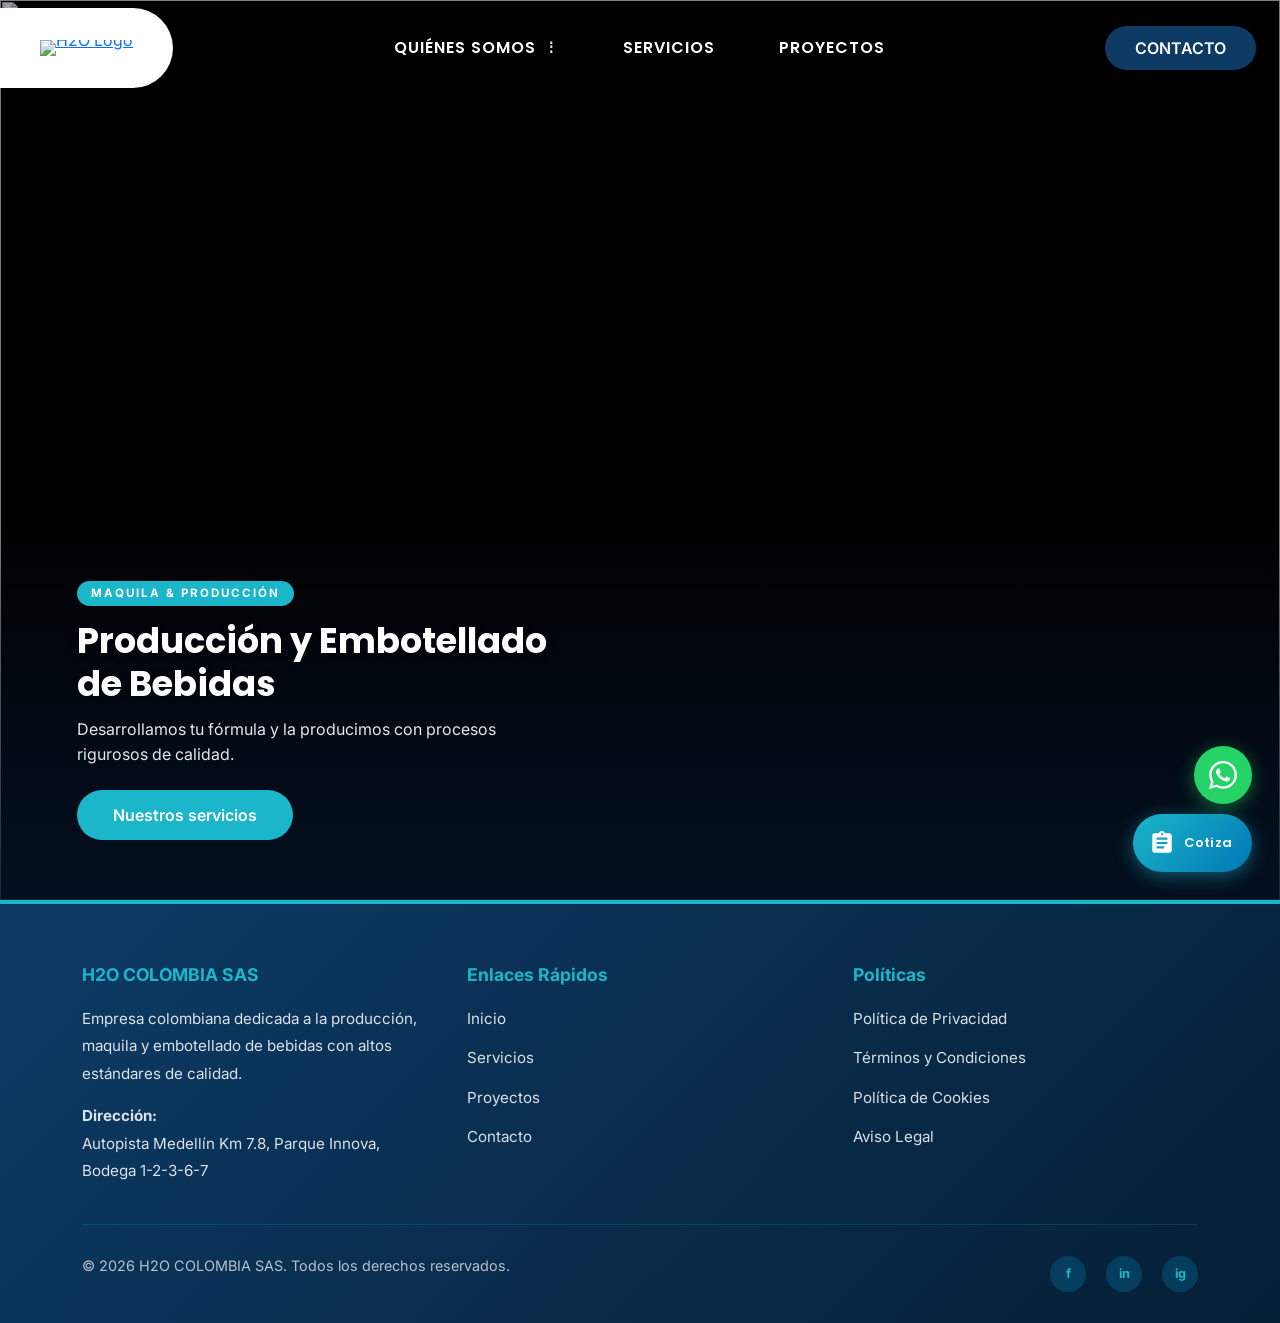
==== index.html @ ef4fa3f8 "NuevoFormulario" ====
<!DOCTYPE html>
    <html lang="es">
    <head>
    <meta charset="UTF-8">
    <meta name="google-site-verification" content="_k3hJYTYtos902-FLUmOhyqAnRUKp_VlOK0LTR_2Ji8" />
    <meta name="viewport" content="width=device-width, initial-scale=1.0">
    <title>H2O COLOMBIA SAS</title>

    <link href="https://fonts.googleapis.com/css2?family=Poppins:wght@500;600;700&family=Inter:wght@400;500&display=swap" rel="stylesheet"> 
    <!-- Bootstrap -->
    <link href="https://cdn.jsdelivr.net/npm/bootstrap@5.3.2/dist/css/bootstrap.min.css" rel="stylesheet">

    <!-- CSS -->
    <link rel="icon" type="image/png" href="https://res.cloudinary.com/daib0eknj/image/upload/q_auto/f_auto/v1770840245/Logo_H2O_st7uih.png">
    <link rel="stylesheet" href="/css/style.css">
    </head>

    <body>

    <!-- NAVBAR -->
    <nav class="navbar navbar-expand-lg custom-navbar fixed-top">
    <div class="container-fluid px-0">

        <!-- Logo cápsula -->
        <div class="logo-container">
        <a href="/" style="line-height:0;display:block;"><img src="https://res.cloudinary.com/daib0eknj/image/upload/v1770840245/Logo_H2O_st7uih.png" alt="H2O Logo"></a>
        </div>

        <!-- Botón responsive -->
        <button class="navbar-toggler me-3" type="button" data-bs-toggle="collapse" data-bs-target="#menu">
        <span class="navbar-toggler-icon"></span>
        </button>

        <!-- Menú -->
        <div class="collapse navbar-collapse justify-content-center" id="menu">
        <ul class="navbar-nav gap-lg-5 text-center">
                        <li class="nav-item dropdown-custom">
                            <button class="nav-link qs-btn" type="button" aria-expanded="false" aria-haspopup="true">
                                QUIÉNES SOMOS <span class="dots">⋮</span>
                            </button>
                            <div class="qs-menu" role="menu" aria-label="Quiénes somos">
                                <a class="qs-item" href="/marco-estrategico/">Marco estratégico</a>
                                <a class="qs-item" href="/nuestra-trayectoria/">Nuestra trayectoria</a>
                                <a class="qs-item" href="/compromiso/">Compromiso</a>
                            </div>
                        </li>
            <li class="nav-item"><a class="nav-link" href="/servicios/">SERVICIOS</a></li>
            <li class="nav-item"><a class="nav-link" href="/proyectos/">PROYECTOS</a></li>
        </ul>
        </div>

        <!-- Contacto -->
        <div class="contact-btn d-none d-lg-block me-4">
        <a href="/contacto/" class="btn-contact">CONTACTO</a>
        </div>

    </div>
    </nav>


    <!-- HERO CAROUSEL -->
    <section class="hero-section">

    <div id="heroCarousel" class="carousel slide carousel-fade" data-bs-ride="carousel" data-bs-interval="5000">

        <div class="carousel-inner">

        <div class="carousel-item active">
            <img src="https://res.cloudinary.com/daib0eknj/image/upload/v1778880123/ChatGPT_Image_15_may_2026_16_21_43_mdwfsi.png" class="d-block w-100 hero-img">
            <div class="hero-caption">
            <span class="hero-tag">Maquila & Producción</span>
            <h1>Producción y Embotellado<br>de Bebidas</h1>
            <p>Desarrollamos tu fórmula y la producimos con procesos rigurosos de calidad.</p>
            <a href="/servicios/" class="btn btn-h2o">Nuestros servicios</a>
            </div>
        </div>

        <div class="carousel-item">
            <img src="https://res.cloudinary.com/daib0eknj/image/upload/v1778708053/WhatsApp_Image_2026-05-13_at_3.13.47_PM_schtsa.jpg" class="d-block w-100 hero-img">
            <div class="hero-caption">
            <span class="hero-tag">Tecnología</span>
            <h1>Líneas de Producción<br>de Alto Rendimiento</h1>
            <p>Capacidad instalada para atender desde pequeñas marcas hasta grandes volúmenes.</p>
            <a href="/nuestra-trayectoria/" class="btn btn-h2o">Nuestra trayectoria</a>
            </div>
        </div>

        <div class="carousel-item"> 
            <img src="https://res.cloudinary.com/daib0eknj/image/upload/v1778879758/c2b9a38d-c397-46b4-b1f8-a9798da476d7.png" class="d-block w-100 hero-img">
            <div class="hero-caption">
            <span class="hero-tag">Tu Marca</span>
            <h1>Etiqueta Final,<br>Entrega Completa</h1>
            <p>Tu bebida lista para el mercado: formulada, producida y empacada bajo tu marca.</p>
            <a href="/contacto/" class="btn btn-h2o">Contáctanos</a>
            </div>
        </div>

        </div>
    </div>

    </section>

<!-- Footer -->
<footer class="footer">
  <div class="container">
    <div class="footer-content">
      <!-- Columna 1: Sobre nosotros -->
      <div class="footer-section">
        <h4>H2O COLOMBIA SAS</h4>
        <p>Empresa colombiana dedicada a la producción, maquila y embotellado de bebidas con altos estándares de calidad.</p>
        <p style="margin-top: 15px;">
          <strong>Dirección:</strong><br>
          Autopista Medellín Km 7.8, Parque Innova, Bodega 1-2-3-6-7
        </p>
      </div>

      <!-- Columna 2: Enlaces Rápidos -->
      <div class="footer-section">
        <h4>Enlaces Rápidos</h4>
        <ul class="footer-links">
          <li><a href="/">Inicio</a></li>
          <li><a href="/servicios/">Servicios</a></li>
          <li><a href="/proyectos/">Proyectos</a></li>
          <li><a href="/contacto/">Contacto</a></li>
        </ul>
      </div>

      <!-- Columna 3: Políticas -->
      <div class="footer-section">
        <h4>Políticas</h4>
        <ul class="footer-links">
          <li><a href="#">Política de Privacidad</a></li>
          <li><a href="#">Términos y Condiciones</a></li>
          <li><a href="#">Política de Cookies</a></li>
          <li><a href="#">Aviso Legal</a></li>
        </ul>
      </div>
    </div>

    <!-- Footer Bottom -->
    <div class="footer-bottom">
      <p class="footer-copyright">
        © 2026 H2O COLOMBIA SAS. Todos los derechos reservados.
      </p>
      <div class="footer-social">
        <a href="#" class="social-icon" title="Facebook">f</a>
        <a href="#" class="social-icon" title="LinkedIn">in</a>
        <a href="#" class="social-icon" title="Instagram">ig</a>
      </div>
    </div>
  </div>
</footer>

    <!-- Bootstrap JS -->
    <script src="https://cdn.jsdelivr.net/npm/bootstrap@5.3.2/dist/js/bootstrap.bundle.min.js"></script>

    <!-- Site JS -->
    <script src="/js/scripts.js"></script>

    <!-- Scroll efecto navbar -->
    <script>
    window.addEventListener("scroll", function() {
    let navbar = document.querySelector(".custom-navbar");
    if (window.scrollY > 50) {
        navbar.classList.add("scrolled");
    } else {
        navbar.classList.remove("scrolled");
    }
    });
    </script>

    <!-- Formulario Flotante -->
    <a href="https://forms.gle/SutLKqaN5r3mt473A" class="form-float" target="_blank" rel="noopener noreferrer" title="Formulario de Requisición de Fabricación">
      <svg xmlns="http://www.w3.org/2000/svg" viewBox="0 0 24 24" fill="white" width="26" height="26">
        <path d="M19 3h-4.18C14.4 1.84 13.3 1 12 1s-2.4.84-2.82 2H5c-1.1 0-2 .9-2 2v14c0 1.1.9 2 2 2h14c1.1 0 2-.9 2-2V5c0-1.1-.9-2-2-2zm-7 0c.55 0 1 .45 1 1s-.45 1-1 1-1-.45-1-1 .45-1 1-1zm2 14H7v-2h7v2zm3-4H7v-2h10v2zm0-4H7V7h10v2z"/>
      </svg>
      <span class="form-float-text">Cotiza</span>
    </a>

    <!-- WhatsApp Flotante -->
    <a href="https://wa.me/573232251350" class="whatsapp-float" target="_blank" rel="noopener noreferrer" title="Escríbenos por WhatsApp">
      <svg xmlns="http://www.w3.org/2000/svg" viewBox="0 0 24 24" fill="white" width="28" height="28">
        <path d="M17.472 14.382c-.297-.149-1.758-.867-2.03-.967-.273-.099-.471-.148-.67.15-.197.297-.767.966-.94 1.164-.173.199-.347.223-.644.075-.297-.15-1.255-.463-2.39-1.475-.883-.788-1.48-1.761-1.653-2.059-.173-.297-.018-.458.13-.606.134-.133.298-.347.446-.52.149-.174.198-.298.298-.497.099-.198.05-.371-.025-.52-.075-.149-.669-1.612-.916-2.207-.242-.579-.487-.5-.669-.51-.173-.008-.371-.01-.57-.01-.198 0-.52.074-.792.372-.272.297-1.04 1.016-1.04 2.479 0 1.462 1.065 2.875 1.213 3.074.149.198 2.096 3.2 5.077 4.487.709.306 1.262.489 1.694.625.712.227 1.36.195 1.871.118.571-.085 1.758-.719 2.006-1.413.248-.694.248-1.289.173-1.413-.074-.124-.272-.198-.57-.347m-5.421 7.403h-.004a9.87 9.87 0 01-5.031-1.378l-.361-.214-3.741.982.998-3.648-.235-.374a9.86 9.86 0 01-1.51-5.26c.001-5.45 4.436-9.884 9.888-9.884 2.64 0 5.122 1.03 6.988 2.898a9.825 9.825 0 012.893 6.994c-.003 5.45-4.437 9.884-9.885 9.884m8.413-18.297A11.815 11.815 0 0012.05 0C5.495 0 .16 5.335.157 11.892c0 2.096.547 4.142 1.588 5.945L.057 24l6.305-1.654a11.882 11.882 0 005.683 1.448h.005c6.554 0 11.89-5.335 11.893-11.893a11.821 11.821 0 00-3.48-8.413Z"/>
      </svg>
    </a>

    </body>
    </html>
---- css/style.css ----
/* ============================= */
/* 🎨 VARIABLES DE MARCA */
/* ============================= */
:root {
    --primary: #1BB6C9;      /* Turquesa H2O */
    --primary-dark: #0077B6; /* Hover turquesa */
    --secondary: #0D3B66;    /* Azul corporativo */
    --light-bg: #F4F7F9;     /* Fondo claro */
    --white: #FFFFFF;
}


/* ============================= */
/* GENERAL */
/* ============================= */
body {
    margin: 0;
    font-family: 'Inter', sans-serif;
    background-color: var(--white);
    color: var(--secondary);
}

h1, h2, h3, .nav-link, .qs-btn {
    font-family: 'Poppins', sans-serif;
}

/* ============================= */
/* NAVBAR */
/* ============================= */
.custom-navbar {
    background: transparent;
    transition: 0.4s ease;
}

.custom-navbar.scrolled {
    background: rgba(13, 59, 102, 0.95); /* Azul corporativo */
}

.navbar-toggler {
    border-color: rgba(255, 255, 255, 0.8);
}

.navbar-toggler-icon {
    background-image: url("data:image/svg+xml;charset=utf8,%3Csvg viewBox='0 0 30 30' xmlns='http://www.w3.org/2000/svg'%3E%3Cpath stroke='rgba(255,255,255,1)' stroke-width='2' stroke-linecap='round' stroke-miterlimit='10' d='M4 7h22M4 15h22M4 23h22'/%3E%3C/svg%3E");
}

@media (max-width: 991.98px) {
    /* Fondo solo cuando el menú está abierto */
    .custom-navbar:has(.navbar-collapse.show) {
        background: rgba(13, 59, 102, 0.95);
    }

    /* Contenido del menú desplegable siempre oscuro al mostrarse */
    .navbar-collapse.show {
        background: rgba(13, 59, 102, 0.95);
    }

    /* Links equitativos en móvil */
    .nav-link,
    .qs-btn {
        font-size: 0.82rem !important;
        letter-spacing: 0.5px;
        padding: 0.6rem 1rem !important;
        height: auto;
        line-height: 1.5;
        text-align: center;
        justify-content: center;
    }

    .qs-item {
        font-size: 0.82rem;
        padding: 10px 18px;
    }
}

/* ============================= */
/* LOGO cápsula */
/* ============================= */
.logo-container {
    background: var(--white);
    padding: 12px 40px;
    border-radius: 0 70px 70px 0;
    display: flex;
    align-items: center;
    height: 80px;
    box-shadow: 0 4px 12px rgba(0,0,0,0.08);
}

.logo-container img {
    height: 50px;
}

/* ============================= */
/* LINKS */
/* ============================= */
.nav-link {
    color: var(--white) !important;
    font-weight: 600;
    letter-spacing: 1px;
    transition: 0.3s;
    position: relative;
}

/* Línea animada debajo */
.nav-link::after {
    content: "";
    position: absolute;
    width: 0%;
    height: 2px;
    left: 0;
    bottom: -5px;
    background-color: var(--primary);
    transition: 0.3s;
}

.nav-link:hover::after {
    width: 100%;
}

.nav-link:hover {
    color: var(--primary) !important;
}

/* ============================= */
/* QUIÉNES SOMOS - Dropdown */
/* ============================= */
.dropdown-custom {
    position: relative;
}

.qs-btn {
    background: transparent;
    border: none;
    color: var(--white);
    font-weight: 600;
    letter-spacing: 1px;
    cursor: pointer;
    padding: 0.25rem 0.5rem;
    display: inline-flex;
    align-items: center;
    gap: 0.5rem;
    /* Ajuste para igualar altura y padding de .nav-link */
    padding: 0.5rem 1rem;
    height: 40px;
    font-size: 1rem;
    line-height: 1.5;
    vertical-align: middle;
}

.qs-btn:focus {
    outline: none;
}

.dots {
    font-size: 0.9rem;
    opacity: 0.9;
}

.qs-menu {
    position: absolute;
    top: calc(100% + 10px);
    left: 0;
    min-width: 220px;
    background: linear-gradient(180deg,var(--primary),var(--primary-dark));
    border-radius: 12px;
    padding: 12px 0;
    box-shadow: 0 6px 18px rgba(0,0,0,0.25);
    display: none;
    z-index: 1200;
}

.qs-menu.show {
    display: block;
}

.qs-item {
    display: block;
    color: var(--white);
    padding: 12px 22px;
    text-decoration: none;
    font-weight: 600;
}



.qs-item + .qs-item {
    border-top: 1px solid rgba(255,255,255,0.08);
}

.qs-item:hover {
    background: rgba(0,0,0,0.15);
}

.qs-item:active, 
.qs-item.active {
    background: var(--secondary);
    border-radius: 8px;
}

/* ============================= */
/* BOTÓN CONTACTO */
/* ============================= */
.btn-contact {
    background-color: var(--secondary);
    color: var(--white);
    padding: 12px 30px;
    font-weight: 600;
    text-decoration: none;
    border-radius: 30px;
    transition: background-color 0.3s, transform 0.3s ease, box-shadow 0.3s ease;
    position: relative;
    overflow: hidden;
}

.btn-contact:hover {
    background-color: var(--primary);
    color: var(--white);
    transform: translateY(-3px);
    box-shadow: 0 10px 26px rgba(27, 182, 201, 0.35);
}

/* ============================= */
/* HERO */
/* ============================= */
.hero-section {
    position: relative;
    height: 100vh;
    background-color: #000;
    overflow: hidden;
}

.carousel,
.carousel-inner,
.carousel-item {
    height: 100vh;
}

.hero-img {
    height: 100vh;
    object-fit: cover;
    display: block;
    filter: brightness(0.65);
}

/* Caption por slide */
.hero-caption {
    position: absolute;
    bottom: 0;
    left: 0;
    width: 100%;
    padding: 60px 6% 60px;
    background: linear-gradient(to top, rgba(5,20,40,0.80) 0%, rgba(5,20,40,0.30) 70%, transparent 100%);
    z-index: 5;
    color: #fff;
}

.hero-caption .hero-tag {
    display: inline-block;
    background: var(--primary);
    color: #fff;
    font-size: 0.72rem;
    font-weight: 700;
    letter-spacing: 2px;
    text-transform: uppercase;
    padding: 4px 14px;
    border-radius: 20px;
    margin-bottom: 14px;
}

.hero-caption h1 {
    font-size: 2.2rem;
    font-weight: 700;
    line-height: 1.2;
    max-width: 560px;
    margin-bottom: 12px;
    text-shadow: 0 2px 8px rgba(0,0,0,0.3);
}

.hero-caption p {
    font-size: 1rem;
    max-width: 460px;
    opacity: 0.9;
    margin-bottom: 22px;
    line-height: 1.6;
}

/* ============================= */
/* FOOTER */
/* ============================= */
.footer {
    background: linear-gradient(135deg, #0d3b66 0%, #051f35 100%);
    color: white;
    padding: 60px 0 30px;
    border-top: 4px solid var(--primary);
}

.footer-content {
    display: grid;
    grid-template-columns: repeat(3, 1fr);
    gap: 40px;
    margin-bottom: 40px;
}

.footer-section h4 {
    color: var(--primary);
    font-size: 1.1rem;
    margin-bottom: 20px;
    font-weight: 700;
}

.footer-section p,
.footer-section a {
    color: rgba(255,255,255,0.85);
    font-size: 0.95rem;
    line-height: 1.8;
    margin: 0;
}

.footer-section a {
    text-decoration: none;
    transition: all 0.3s ease;
    display: inline-block;
}

.footer-section a:hover {
    color: var(--primary);
    padding-left: 4px;
}

.footer-links {
    list-style: none;
    padding: 0;
    margin: 0;
}

.footer-links li {
    margin-bottom: 12px;
}

.footer-bottom {
    border-top: 1px solid rgba(0,168,232,0.2);
    padding-top: 30px;
    display: flex;
    justify-content: space-between;
    align-items: center;
    flex-wrap: wrap;
    gap: 20px;
}

.footer-copyright {
    color: rgba(255,255,255,0.7);
    font-size: 0.9rem;
}

.footer-social {
    display: flex;
    gap: 20px;
}

.social-icon {
    width: 36px;
    height: 36px;
    background: rgba(0,168,232,0.2);
    border-radius: 50%;
    display: flex;
    align-items: center;
    justify-content: center;
    color: var(--primary);
    text-decoration: none;
    transition: all 0.3s ease;
    font-size: 0.8rem;
    font-weight: bold;
}

.social-icon:hover {
    background: var(--primary);
    color: white;
    transform: translateY(-2px);
}

/* ============================= */
/* BOTÓN HERO */
/* ============================= */
.btn-h2o {
    background-color: var(--primary);
    color: var(--white);
    padding: 12px 35px;
    border-radius: 30px;
    font-weight: 600;
    transition: background-color 0.3s, transform 0.3s ease, box-shadow 0.3s ease;
    position: relative;
    overflow: hidden;
}

.btn-h2o::after {
    content: '';
    position: absolute;
    top: 0; left: -75%;
    width: 50%; height: 100%;
    background: linear-gradient(120deg, transparent, rgba(255,255,255,0.30), transparent);
    transform: skewX(-20deg);
    transition: left 0.6s ease;
    pointer-events: none;
}

.btn-h2o:hover {
    background-color: var(--primary-dark);
    color: var(--white);
    transform: translateY(-3px);
    box-shadow: 0 10px 26px rgba(27, 182, 201, 0.45);
}

.btn-h2o:hover::after { left: 140%; }

/* ============================= */
/* RESPONSIVE */
/* ============================= */
@media (max-width: 992px) {

    .logo-container {
        padding: 10px 20px;
        height: 70px;
        border-radius: 0 50px 50px 0;
    }

    .logo-container img {
        height: 40px;
    }

    .contact-btn {
        display: none;
    }

    .hero-caption h1 {
        font-size: 1.5rem;
    }

    .hero-caption p {
        font-size: 0.9rem;
    }

    .hero-caption {
        padding: 40px 5% 40px;
    }
}

/* Footer responsive */
@media (max-width: 992px) {
    .footer-content {
        grid-template-columns: repeat(2, 1fr);
    }
}
@media (max-width: 768px) {
    .footer-content {
        grid-template-columns: 1fr;
        gap: 30px;
    }
    .footer-bottom {
        flex-direction: column;
        align-items: center;
        text-align: center;
    }
}

/* ============================= */
/* PRODUCTOS - CARDS Y CARRUSEL */
/* ============================= */
.product-card {
    border: none;
    border-radius: 12px;
    overflow: hidden;
    box-shadow: 0 6px 18px rgba(13,59,102,0.05);
    transition: transform 0.12s ease, box-shadow 0.12s ease;
    margin-bottom: 14px;
    background: white;
}
.product-card:hover {
    transform: translateY(-3px);
    box-shadow: 0 10px 22px rgba(13,59,102,0.07);
}

/* Product carousel image: contain to avoid cropping, balanced height */
.product-carousel .carousel-item {
    display: flex;
    align-items: center;
    justify-content: center;
    background: #fff;
}
.product-carousel .carousel-item img {
    width: auto;
    max-width: 100%;
    height: 220px; /* larger product image to improve balance */
    object-fit: contain;
    display: block;
}

/* Layout: logo left, product right (balanced) */
.product-card .row {
    align-items: center;
}

/* Ensure product carousels don't inherit full-page carousel height */
.product-carousel,
.product-carousel .carousel-inner,
.product-carousel .carousel-item {
    height: auto !important;
}

.product-logo {
    display: flex;
    align-items: center;
    justify-content: center;
    padding: 12px 8px;
    background: linear-gradient(180deg, rgba(255,255,255,1), rgba(245,248,250,1));
    min-height: 240px;
}
.product-logo img {
    width: auto;
    max-width: 95%; /* leave space so logo doesn't get cut off */
    height: 160px; /* smaller so landscape logos fit without cropping */
    object-fit: contain;
}

.product-info {
    position: relative;
    padding: 0;
}

/* Badges: display below carousel instead of overlay */
.carousel-badges {
    display: flex;
    gap: 8px;
    align-items: center;
    margin: 8px 0 6px 0; /* place below carousel */
    justify-content: flex-start;
}
.carousel-badge {
    background: rgba(0,0,0,0.56);
    color: #fff;
    padding: 6px 10px;
    border-radius: 6px;
    font-size: 0.78rem;
    font-weight: 700;
}

/* Reserve space so cards align nicely */
.product-info .product-carousel {
    min-height: 240px; /* reserve more space for larger images */
}

.product-carousel .carousel-inner {
    border-left: none;
}

.product-body {
    padding: 8px 10px 12px 10px;
}

.product-title {
    font-weight: 700;
    color: var(--secondary);
    margin-bottom: 4px;
    font-size: 1rem;
}
.product-desc {
    font-size: 0.88rem;
    color: rgba(13,59,102,0.75);
    margin-bottom: 6px;
}
.badge-flavor {
    background: var(--primary);
    color: white;
    font-weight: 600;
    border-radius: 999px;
    padding: 4px 10px;
    font-size: 0.8rem;
}

@media (max-width: 576px) {
    .product-carousel .carousel-item img {
        height: 160px;
    }
}

/* ============================= */
/* WHATSAPP FLOTANTE */
/* ============================= */
.whatsapp-float {
    position: fixed;
    bottom: 96px;
    right: 28px;
    width: 58px;
    height: 58px;
    background-color: #25D366;
    border-radius: 50%;
    display: flex;
    align-items: center;
    justify-content: center;
    box-shadow: 0 4px 18px rgba(37, 211, 102, 0.45);
    z-index: 9999;
    transition: transform 0.2s ease, box-shadow 0.2s ease;
    text-decoration: none;
}

.whatsapp-float:hover {
    transform: scale(1.12);
    box-shadow: 0 6px 24px rgba(37, 211, 102, 0.6);
}

/* ============================= */
/* FORMULARIO FLOTANTE           */
/* ============================= */
.form-float {
    position: fixed;
    bottom: 28px;
    right: 28px;
    background: linear-gradient(135deg, #1BB6C9 0%, #0077B6 100%);
    border-radius: 50px;
    display: flex;
    align-items: center;
    justify-content: flex-start;
    height: 58px;
    width: auto;
    padding: 0 20px 0 16px;
    white-space: nowrap;
    box-shadow: 0 4px 18px rgba(27, 182, 201, 0.45);
    z-index: 9999;
    transition: box-shadow 0.2s ease, transform 0.2s ease;
    text-decoration: none;
    color: #fff;
}

.form-float svg {
    flex-shrink: 0;
}

.form-float-text {
    font-family: 'Poppins', sans-serif;
    font-size: 13px;
    font-weight: 600;
    white-space: nowrap;
    letter-spacing: 0.2px;
    margin-left: 9px;
    opacity: 1;
}

.form-float:hover {
    box-shadow: 0 6px 24px rgba(27, 182, 201, 0.6);
    transform: scale(1.04);
    color: #fff;
    text-decoration: none;
}


/* ========================================= */
/* SCROLL REVEAL — animaciones de entrada    */
/* ========================================= */

.reveal {
    opacity: 0;
    transform: translateY(56px);
    transition: opacity 1.0s cubic-bezier(0.22, 0.61, 0.36, 1),
                transform 1.0s cubic-bezier(0.22, 0.61, 0.36, 1);
    will-change: opacity, transform;
}

.reveal.reveal-left  { transform: translateX(-64px); }
.reveal.reveal-right { transform: translateX(64px);  }
.reveal.reveal-scale { transform: scale(0.88) translateY(28px); }

.reveal.visible {
    opacity: 1;
    transform: none;
}

/* ── Hover en estadísticas (aplica a todas las páginas) ── */
.stat-item {
    cursor: default;
    transition: transform 0.3s ease;
}
.stat-item:hover { transform: translateY(-8px); }
.stat-item h4 { transition: color 0.3s ease, text-shadow 0.3s ease; }
.stat-item:hover h4 {
    color: var(--primary);
    text-shadow: 0 0 18px rgba(27, 182, 201, 0.35);
}

/* En móvil, las variantes laterales se convierten en slide-up */
@media (max-width: 991px) {
    .reveal.reveal-left,
    .reveal.reveal-right {
        transform: translateY(36px);
    }
}

/* Respeta preferencia del usuario por menos movimiento */
@media (prefers-reduced-motion: reduce) {
    .reveal {
        transition: opacity 0.35s ease;
        transform: none !important;
    }
}
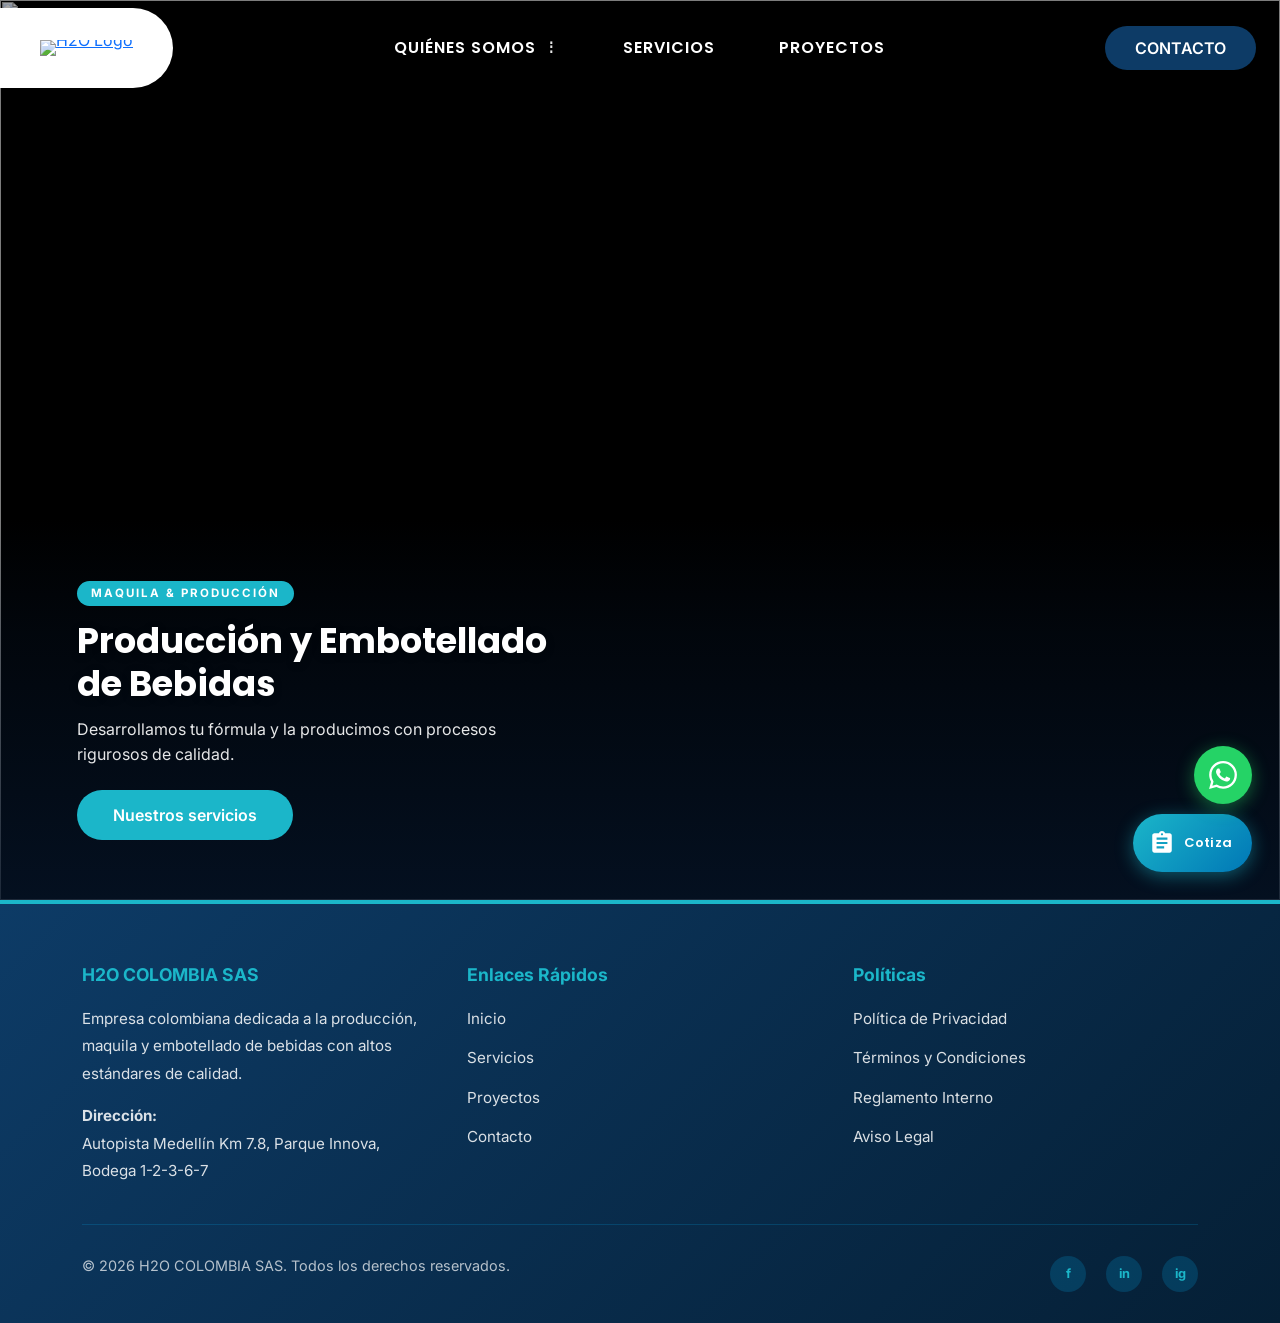
==== commit f88810d4: "ReglamentoInterno" ====
--- a/index.html
+++ b/index.html
@@ -131,7 +131,7 @@
         <ul class="footer-links">
           <li><a href="#">Política de Privacidad</a></li>
           <li><a href="#">Términos y Condiciones</a></li>
-          <li><a href="#">Política de Cookies</a></li>
+          <li><a href="https://drive.google.com/file/d/19nR1fIYDbmCz7EoPk8Xp7tib6admbQtu/view?usp=sharing">Reglamento Interno</a></li>
           <li><a href="#">Aviso Legal</a></li>
         </ul>
       </div>
@@ -170,7 +170,7 @@
     </script>
 
     <!-- Formulario Flotante -->
-    <a href="https://forms.gle/SutLKqaN5r3mt473A" class="form-float" target="_blank" rel="noopener noreferrer" title="Formulario de Requisición de Fabricación">
+    <a href="https://forms.gle/xZ2FpqxTXM3MSFTp7" class="form-float" target="_blank" rel="noopener noreferrer" title="Formulario de Requisición de Fabricación">
       <svg xmlns="http://www.w3.org/2000/svg" viewBox="0 0 24 24" fill="white" width="26" height="26">
         <path d="M19 3h-4.18C14.4 1.84 13.3 1 12 1s-2.4.84-2.82 2H5c-1.1 0-2 .9-2 2v14c0 1.1.9 2 2 2h14c1.1 0 2-.9 2-2V5c0-1.1-.9-2-2-2zm-7 0c.55 0 1 .45 1 1s-.45 1-1 1-1-.45-1-1 .45-1 1-1zm2 14H7v-2h7v2zm3-4H7v-2h10v2zm0-4H7V7h10v2z"/>
       </svg>
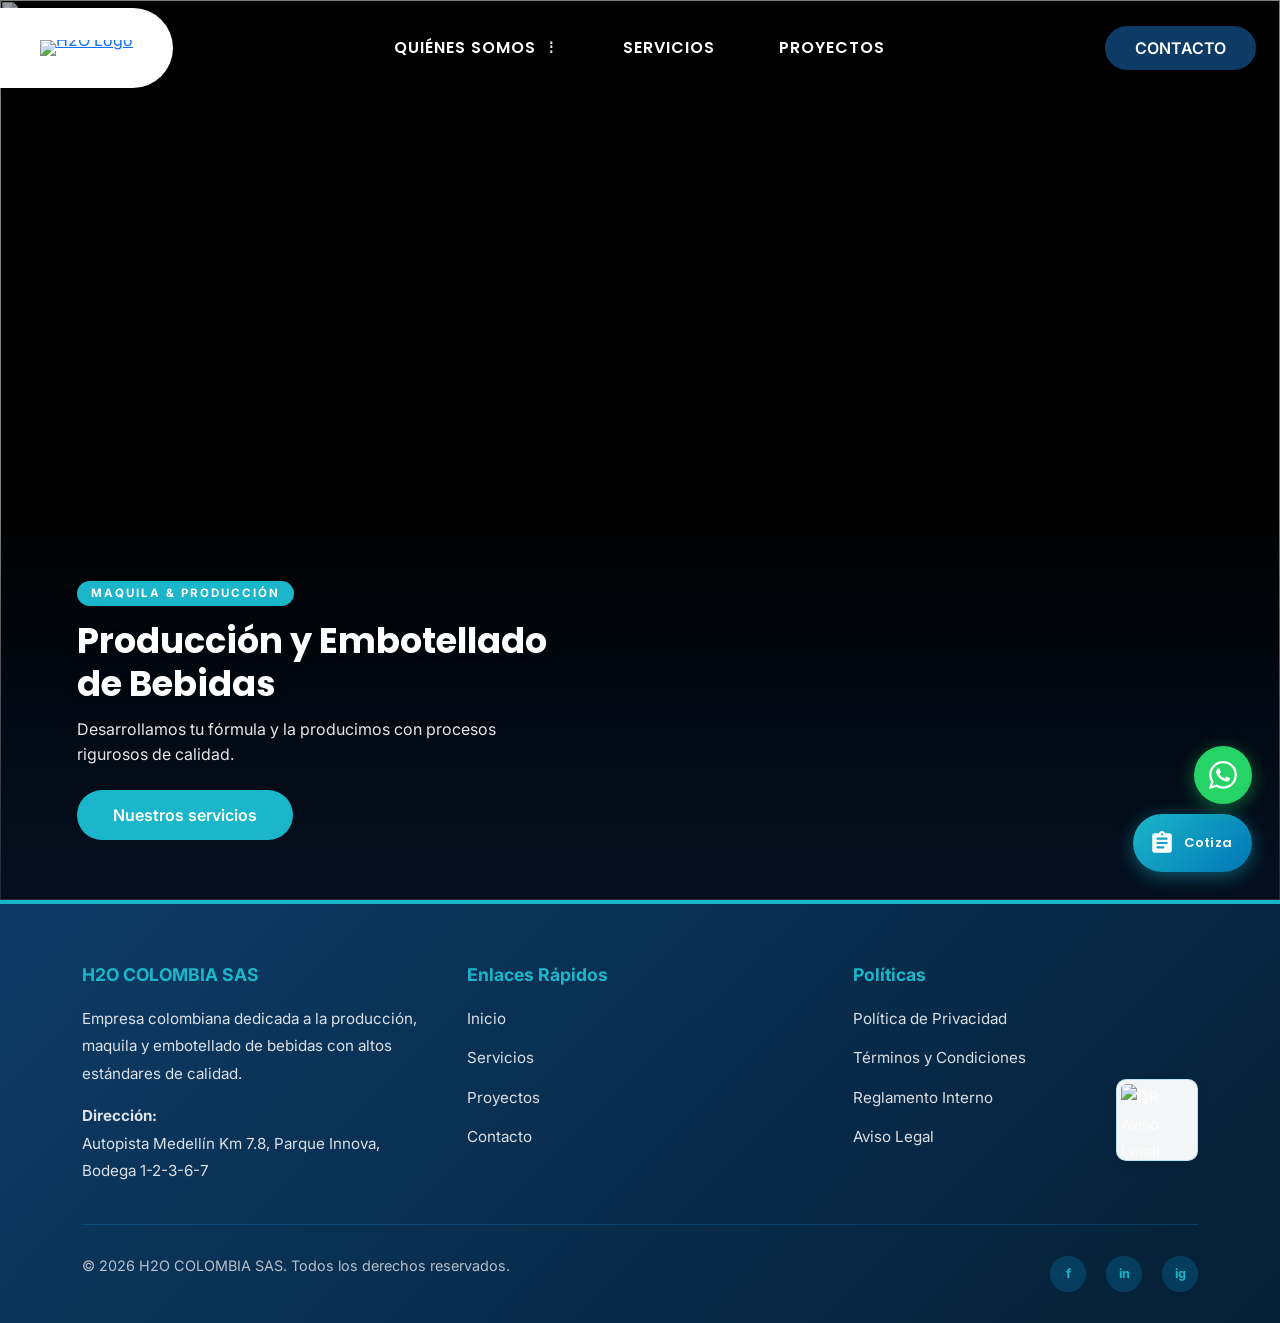
==== commit 8af95c41: "NewQr" ====
--- a/index.html
+++ b/index.html
@@ -128,12 +128,19 @@
       <!-- Columna 3: Políticas -->
       <div class="footer-section">
         <h4>Políticas</h4>
-        <ul class="footer-links">
-          <li><a href="#">Política de Privacidad</a></li>
-          <li><a href="#">Términos y Condiciones</a></li>
-          <li><a href="https://drive.google.com/file/d/19nR1fIYDbmCz7EoPk8Xp7tib6admbQtu/view?usp=sharing">Reglamento Interno</a></li>
-          <li><a href="#">Aviso Legal</a></li>
-        </ul>
+        <div class="policy-row">
+          <ul class="footer-links">
+            <li><a href="#">Política de Privacidad</a></li>
+            <li><a href="#">Términos y Condiciones</a></li>
+            <li><a href="https://drive.google.com/file/d/19nR1fIYDbmCz7EoPk8Xp7tib6admbQtu/view?usp=sharing">Reglamento Interno</a></li>
+            <li><a href="https://drive.google.com/file/d/1ou__I2rQ6ERT3yL9oyQT-E5B-bq8rZ-P/view?usp=sharing">Aviso Legal</a></li>
+          </ul>
+          <div class="legal-qr-box">
+            <a href="https://drive.google.com/file/d/1ou__I2rQ6ERT3yL9oyQT-E5B-bq8rZ-P/view?usp=sharing" aria-label="Abrir aviso legal">
+              <img class="footer-qr" src="https://api.qrserver.com/v1/create-qr-code/?size=120x120&data=https%3A%2F%2Fdrive.google.com%2Ffile%2Fd%2F1ou__I2rQ6ERT3yL9oyQT-E5B-bq8rZ-P%2Fview%3Fusp%3Dsharing" alt="QR Aviso Legal">
+            </a>
+          </div>
+        </div>
       </div>
     </div>
 
--- a/css/style.css
+++ b/css/style.css
@@ -337,6 +337,46 @@
     margin-bottom: 12px;
 }
 
+.policy-row {
+    display: flex;
+    align-items: flex-end;
+    gap: 4px;
+}
+
+.policy-row .footer-links {
+    flex: 1;
+    min-width: 0;
+}
+
+.legal-qr-box {
+    display: flex;
+    align-items: center;
+    justify-content: center;
+    min-height: 86px;
+    margin-top: 18px;
+    margin-left: -2px;
+    flex-shrink: 0;
+}
+
+.legal-qr-box a {
+    display: inline-flex;
+    align-items: center;
+    justify-content: center;
+}
+
+.footer-qr {
+    width: 82px;
+    height: 82px;
+    object-fit: contain;
+    background: rgba(255, 255, 255, 0.96);
+    border-radius: 10px;
+    padding: 4px;
+    border: 1px solid rgba(0, 168, 232, 0.25);
+    box-shadow: 0 4px 12px rgba(0, 0, 0, 0.12);
+    display: block;
+    flex-shrink: 0;
+}
+
 .footer-bottom {
     border-top: 1px solid rgba(0,168,232,0.2);
     padding-top: 30px;
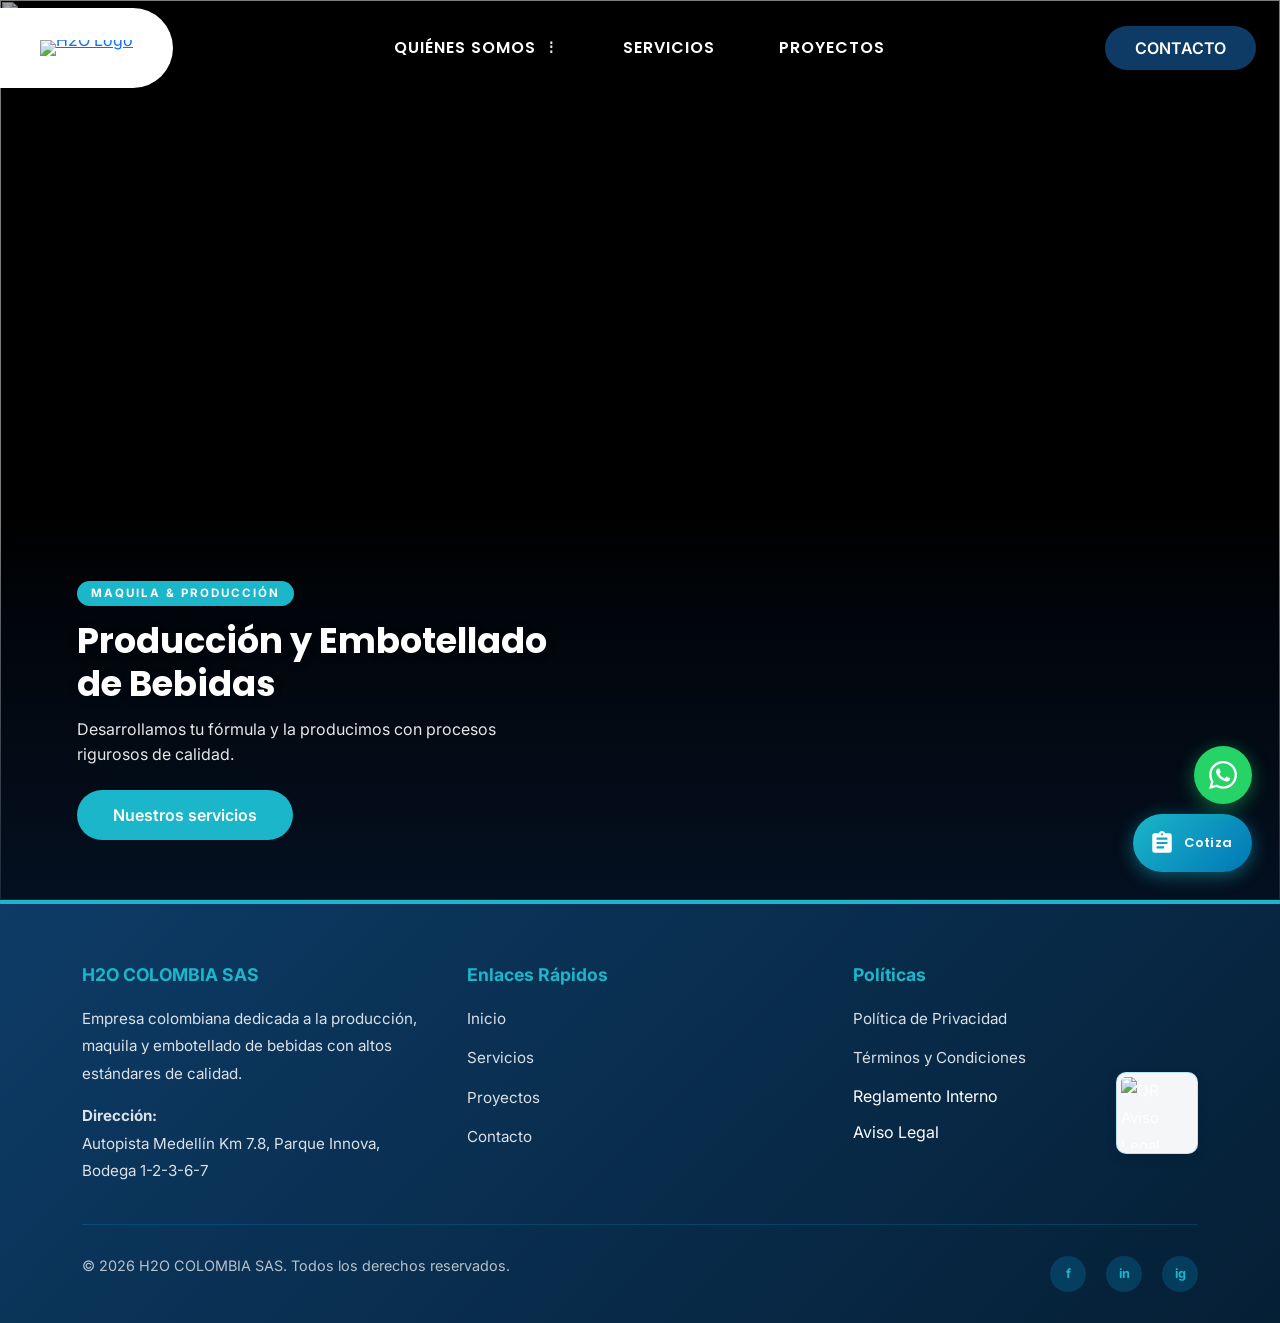
==== commit 7dad475e: "arreglos" ====
--- a/index.html
+++ b/index.html
@@ -132,8 +132,8 @@
           <ul class="footer-links">
             <li><a href="#">Política de Privacidad</a></li>
             <li><a href="#">Términos y Condiciones</a></li>
-            <li><a href="https://drive.google.com/file/d/19nR1fIYDbmCz7EoPk8Xp7tib6admbQtu/view?usp=sharing">Reglamento Interno</a></li>
-            <li><a href="https://drive.google.com/file/d/1ou__I2rQ6ERT3yL9oyQT-E5B-bq8rZ-P/view?usp=sharing">Aviso Legal</a></li>
+            <li>Reglamento Interno</li>
+            <li>Aviso Legal</li>
           </ul>
           <div class="legal-qr-box">
             <a href="https://drive.google.com/file/d/1ou__I2rQ6ERT3yL9oyQT-E5B-bq8rZ-P/view?usp=sharing" aria-label="Abrir aviso legal">
--- a/css/style.css
+++ b/css/style.css
@@ -335,6 +335,12 @@
 
 .footer-links li {
     margin-bottom: 12px;
+    transition: all 0.3s ease;
+}
+
+.footer-links li:hover {
+    color: var(--primary);
+    padding-left: 4px;
 }
 
 .policy-row {
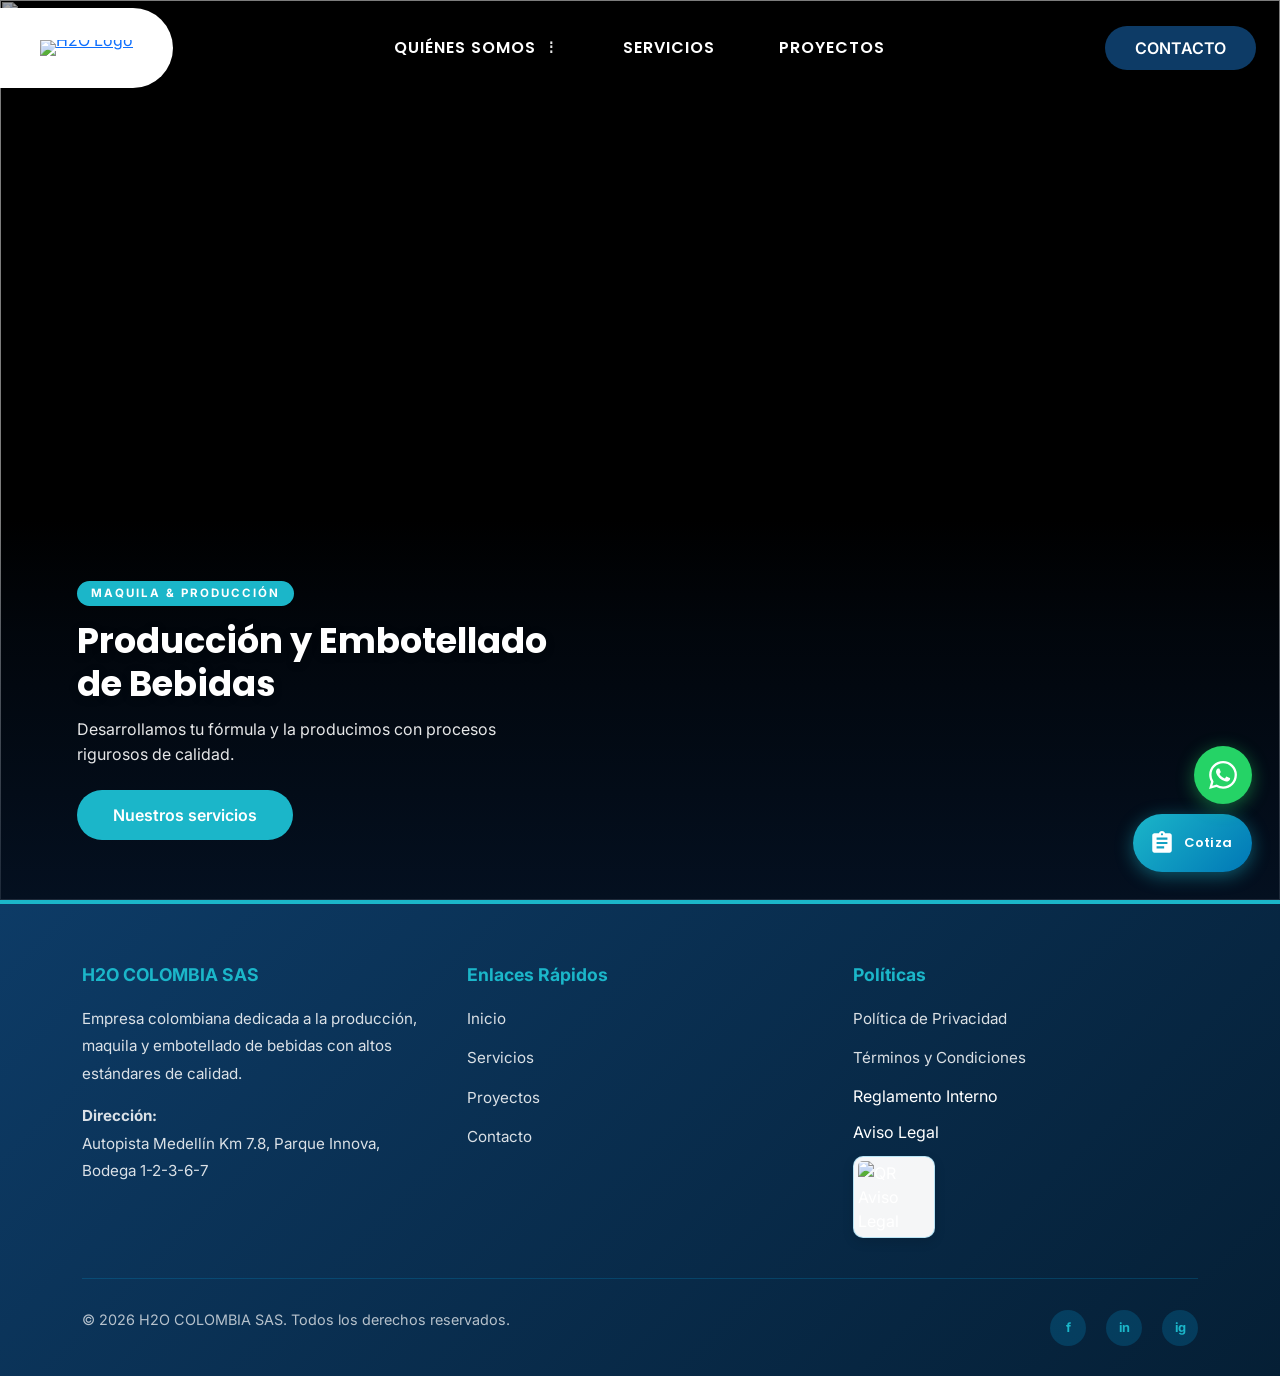
==== commit 6788b652: "QrAlingLeft" ====
--- a/index.html
+++ b/index.html
@@ -136,9 +136,7 @@
             <li>Aviso Legal</li>
           </ul>
           <div class="legal-qr-box">
-            <a href="https://drive.google.com/file/d/1ou__I2rQ6ERT3yL9oyQT-E5B-bq8rZ-P/view?usp=sharing" aria-label="Abrir aviso legal">
-              <img class="footer-qr" src="https://api.qrserver.com/v1/create-qr-code/?size=120x120&data=https%3A%2F%2Fdrive.google.com%2Ffile%2Fd%2F1ou__I2rQ6ERT3yL9oyQT-E5B-bq8rZ-P%2Fview%3Fusp%3Dsharing" alt="QR Aviso Legal">
-            </a>
+            <img class="footer-qr" src="https://api.qrserver.com/v1/create-qr-code/?size=120x120&data=https%3A%2F%2Fdrive.google.com%2Ffile%2Fd%2F1ou__I2rQ6ERT3yL9oyQT-E5B-bq8rZ-P%2Fview%3Fusp%3Dsharing" alt="QR Aviso Legal">
           </div>
         </div>
       </div>
--- a/css/style.css
+++ b/css/style.css
@@ -344,9 +344,7 @@
 }
 
 .policy-row {
-    display: flex;
-    align-items: flex-end;
-    gap: 4px;
+    display: block;
 }
 
 .policy-row .footer-links {
@@ -356,18 +354,12 @@
 
 .legal-qr-box {
     display: flex;
-    align-items: center;
-    justify-content: center;
-    min-height: 86px;
-    margin-top: 18px;
-    margin-left: -2px;
+    align-items: flex-start;
+    justify-content: flex-start;
+    min-height: auto;
+    margin-top: 8px;
+    margin-left: 0;
     flex-shrink: 0;
-}
-
-.legal-qr-box a {
-    display: inline-flex;
-    align-items: center;
-    justify-content: center;
 }
 
 .footer-qr {
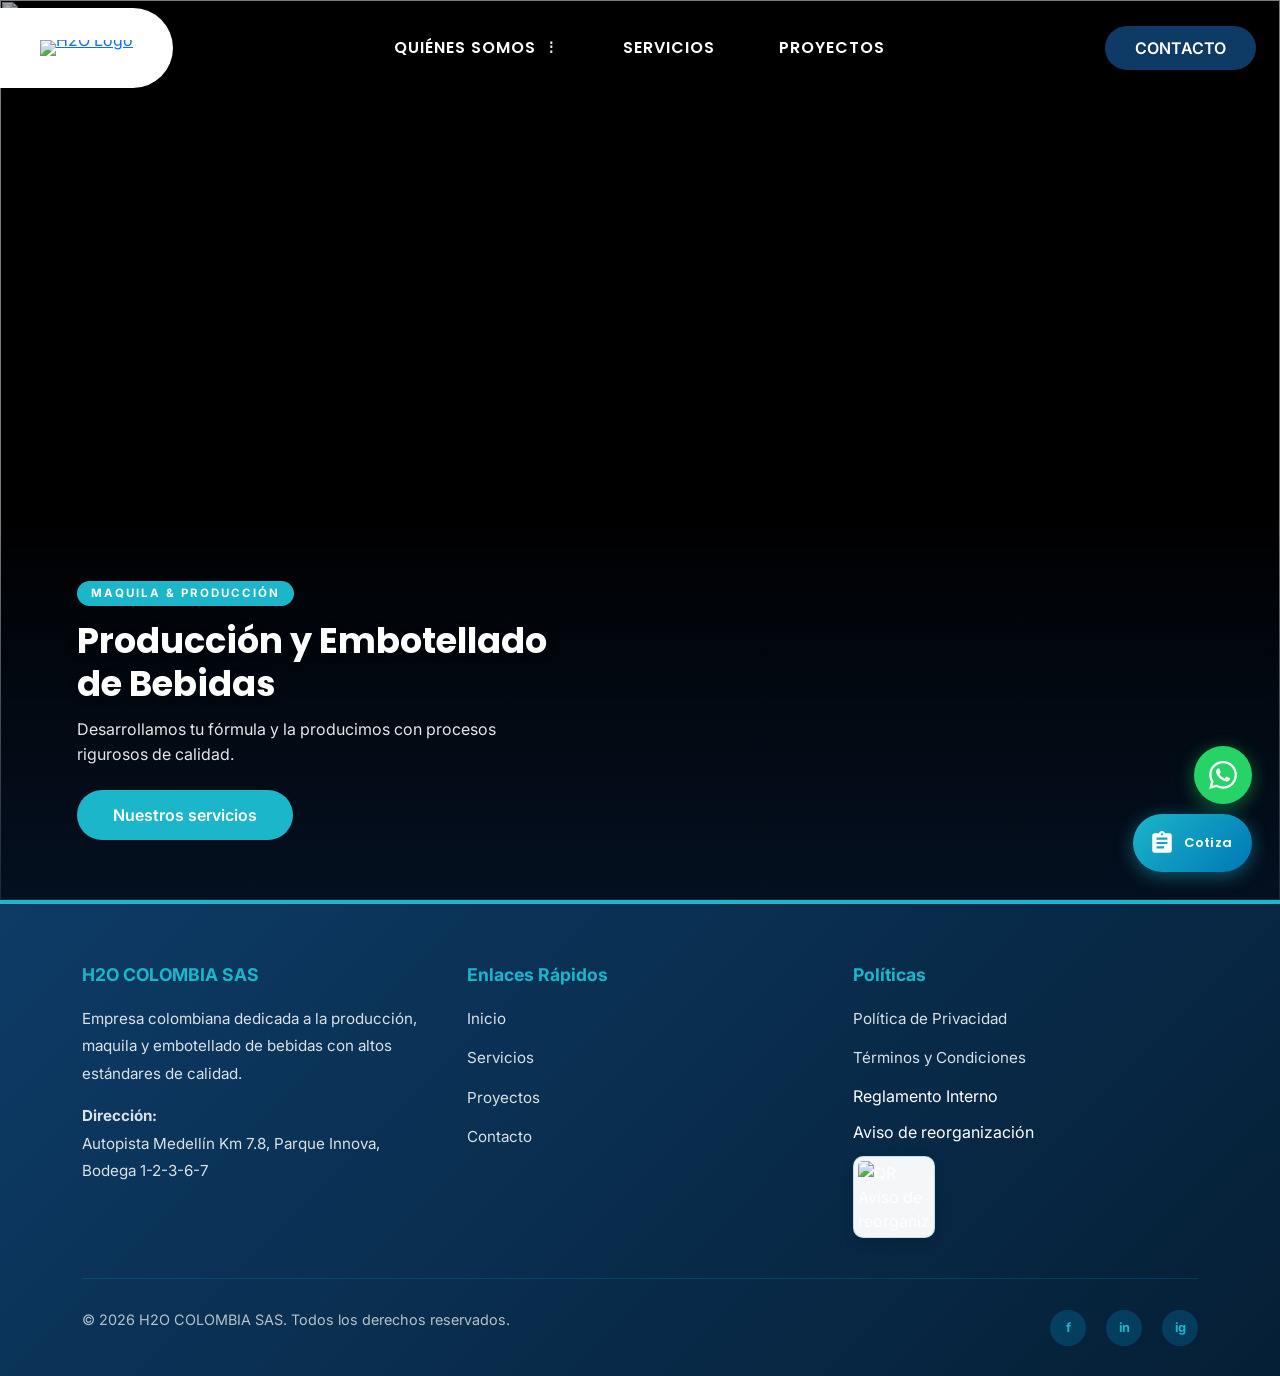
==== commit 8a18addf: "cambiotext" ====
--- a/index.html
+++ b/index.html
@@ -133,10 +133,10 @@
             <li><a href="#">Política de Privacidad</a></li>
             <li><a href="#">Términos y Condiciones</a></li>
             <li>Reglamento Interno</li>
-            <li>Aviso Legal</li>
+            <li>Aviso de reorganización</li>
           </ul>
           <div class="legal-qr-box">
-            <img class="footer-qr" src="https://api.qrserver.com/v1/create-qr-code/?size=120x120&data=https%3A%2F%2Fdrive.google.com%2Ffile%2Fd%2F1ou__I2rQ6ERT3yL9oyQT-E5B-bq8rZ-P%2Fview%3Fusp%3Dsharing" alt="QR Aviso Legal">
+            <img class="footer-qr" src="https://api.qrserver.com/v1/create-qr-code/?size=120x120&data=https%3A%2F%2Fdrive.google.com%2Ffile%2Fd%2F1ou__I2rQ6ERT3yL9oyQT-E5B-bq8rZ-P%2Fview%3Fusp%3Dsharing" alt="QR Aviso de reorganización">
           </div>
         </div>
       </div>
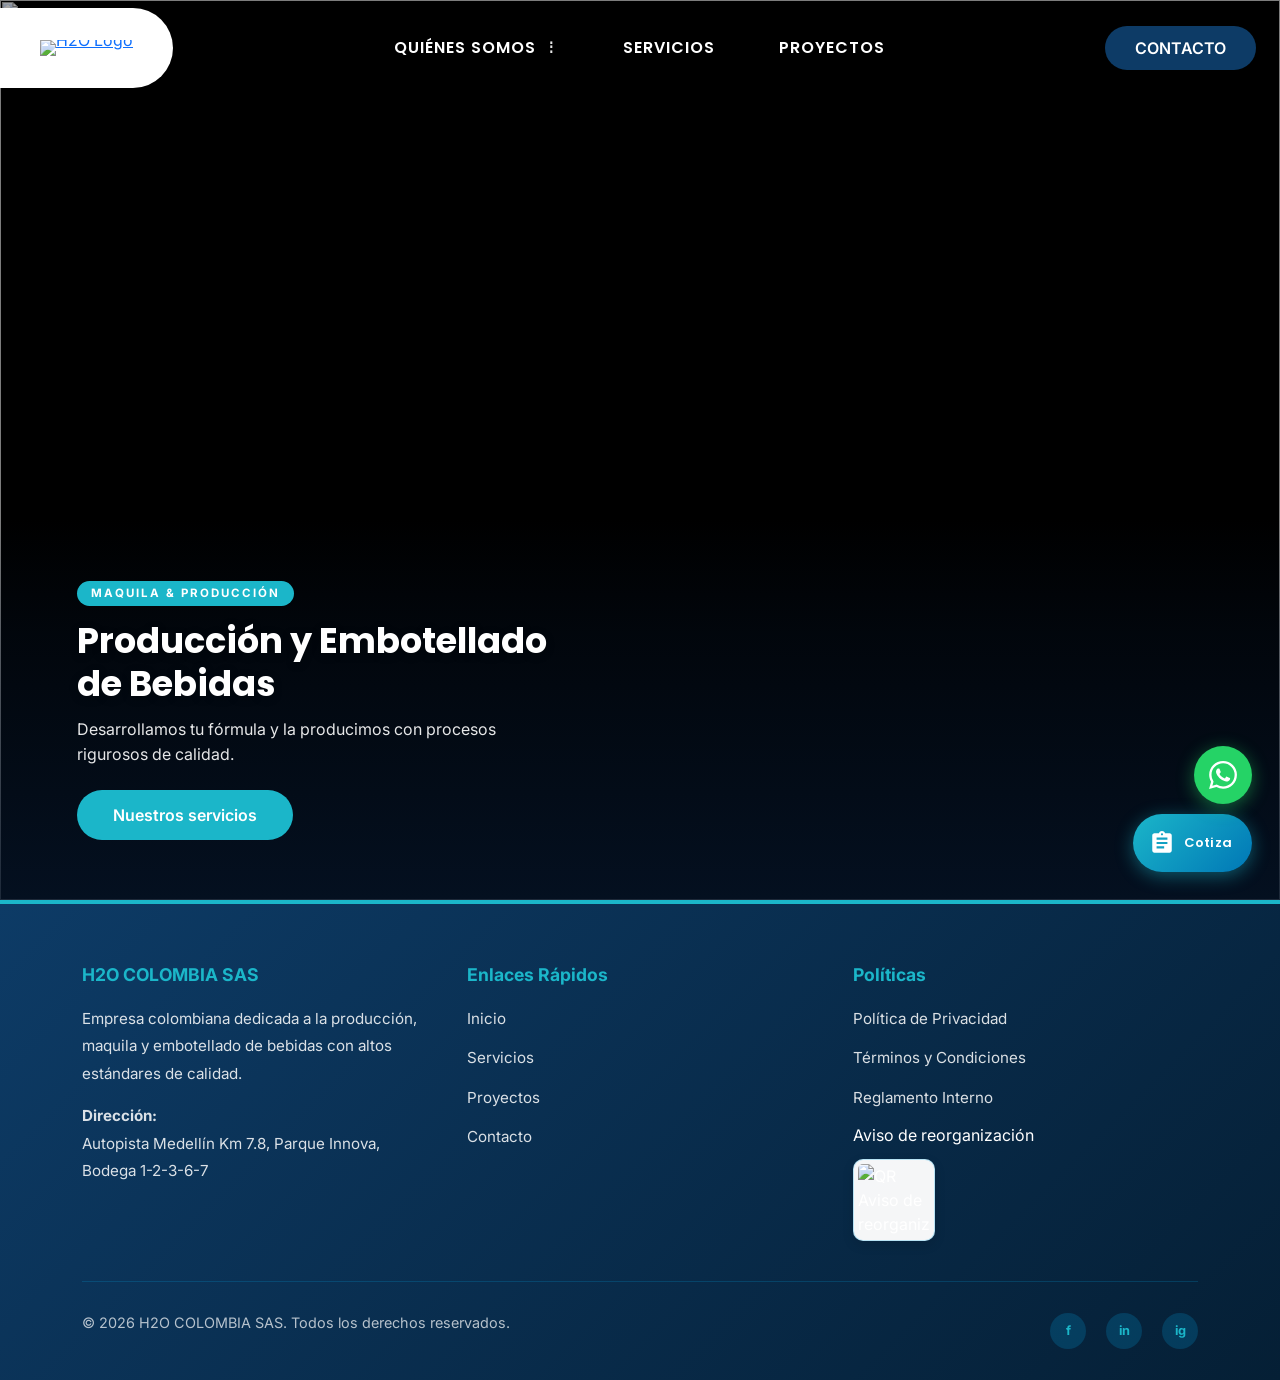
==== commit d07e8b8e: "RITAgregado" ====
--- a/index.html
+++ b/index.html
@@ -132,7 +132,7 @@
           <ul class="footer-links">
             <li><a href="#">Política de Privacidad</a></li>
             <li><a href="#">Términos y Condiciones</a></li>
-            <li>Reglamento Interno</li>
+            <li><a href="https://drive.google.com/file/d/17CDrxQ6ceZNWt4lfyrG2gvHgHr6epH1B/view?usp=drive_link" target="_blank" rel="noopener noreferrer">Reglamento Interno</a></li>
             <li>Aviso de reorganización</li>
           </ul>
           <div class="legal-qr-box">
